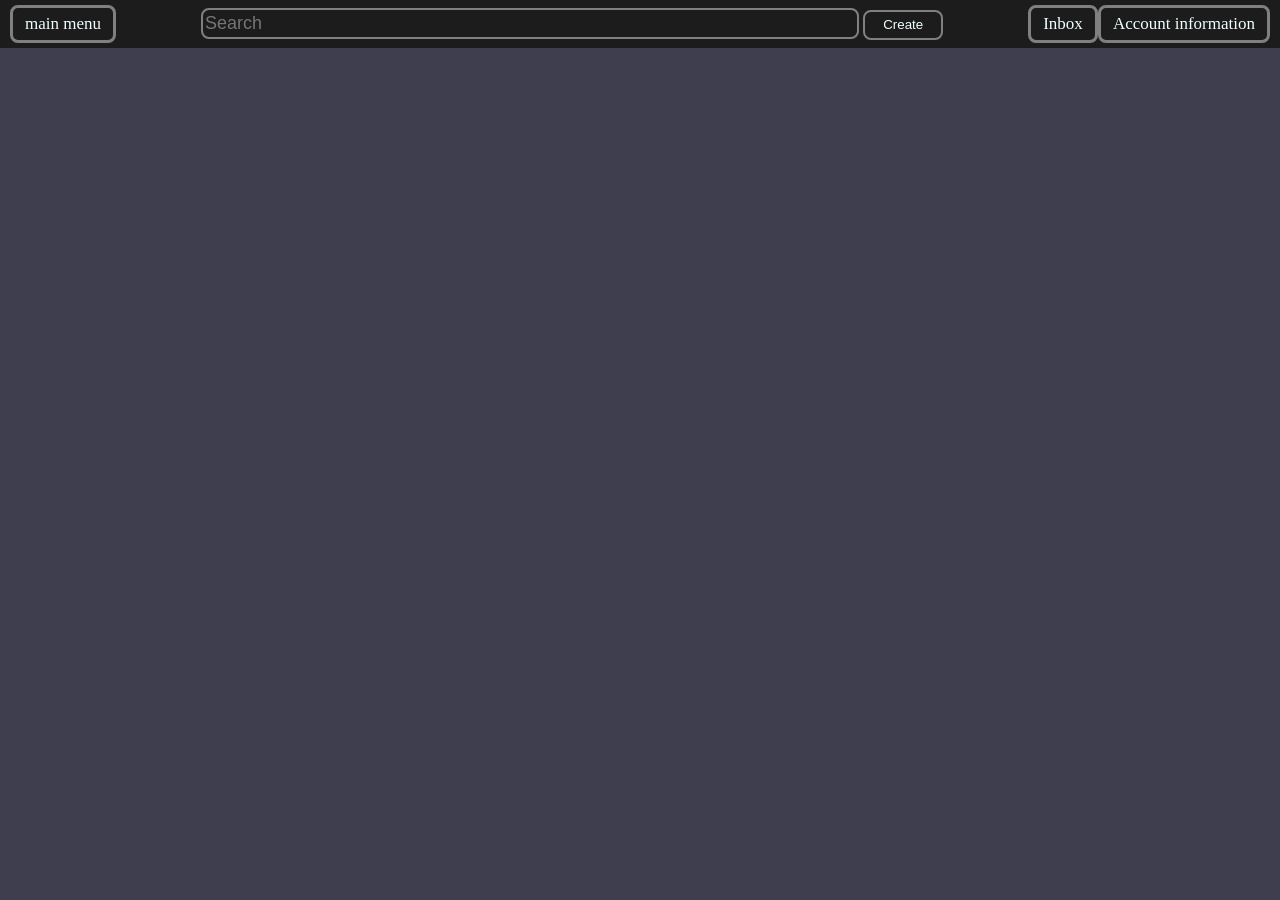
==== web/index.html @ ec380ee0 "feat:added navigation bar to an empty project" ====
<!DOCTYPE html>
<html lang="en">

<head>
    <link rel="stylesheet" href="style.css">
    <meta charset="UTF-8">
    <meta name="viewport" content="width=device-width, initial-scale=1.0">
    <title>Document</title>
</head>

<body>
    <header>
        <nav class = "nav-bar">
            <div class="nav-start">
                <a href="/" class = "nav-btn">main menu</a>
            </div>
            <div>
                <input type="text" placeholder="Search" class="nav-search-bar">
                <button class ="nav-create-btn">Create</button>
            </div>
            <div>
                <a href="#"class = "nav-btn" >
                <span>Inbox</span>
                <a href="#" class = "nav-btn">Account information</a>
            </div>
        </nav>
    </header>
</body>

</html>
---- web/style.css ----
:root{
    --nav-bg-color:#1d1c1c;
    --bg-color:#3e3e4f;
    --text-color:#817e7ec3;
    --text-size: 25px;
    --nav-bar-width:650px;
    --nav-bar-height:25px;
    --nav-text-color:azure;
}
body
{
    background-color: var(--bg-color);
    text-align: center;
    font-size: var(--text-size);
    color: var(--text-color);
    margin: 0;
}
header{
    color: var(--nav-bg-color);
    font-size: 17px;
    gap: 1rem;
    padding:5px 10px;
    height: 38px;
    background-color: var(--nav-bg-color);
}
.nav-bar{
    display: flex;
    align-items: center;
    justify-content: space-between;
}
.nav-search-bar
{
    border: 2px solid gray;
    border-radius: 8px;
    width:var(--nav-bar-width);
    height: var(--nav-bar-height);
    font-size: 18px;
    background-color: var(--nav-bg-color);
    color:azure;
}
.nav-create-btn
{
    border: 2px solid gray;
    border-radius: 8px;
    width:80px;
    height: 30px;
    background-color: var(--nav-bg-color);
    color:azure;
}
.nav-btn{
    display: inline-flex;
    align-items: center;
    padding: 6px 12px;
    background-color: transparent;
    color:var(--nav-text-color);
    text-decoration: none;
    border-radius: 8px;
    border:solid gray;
}
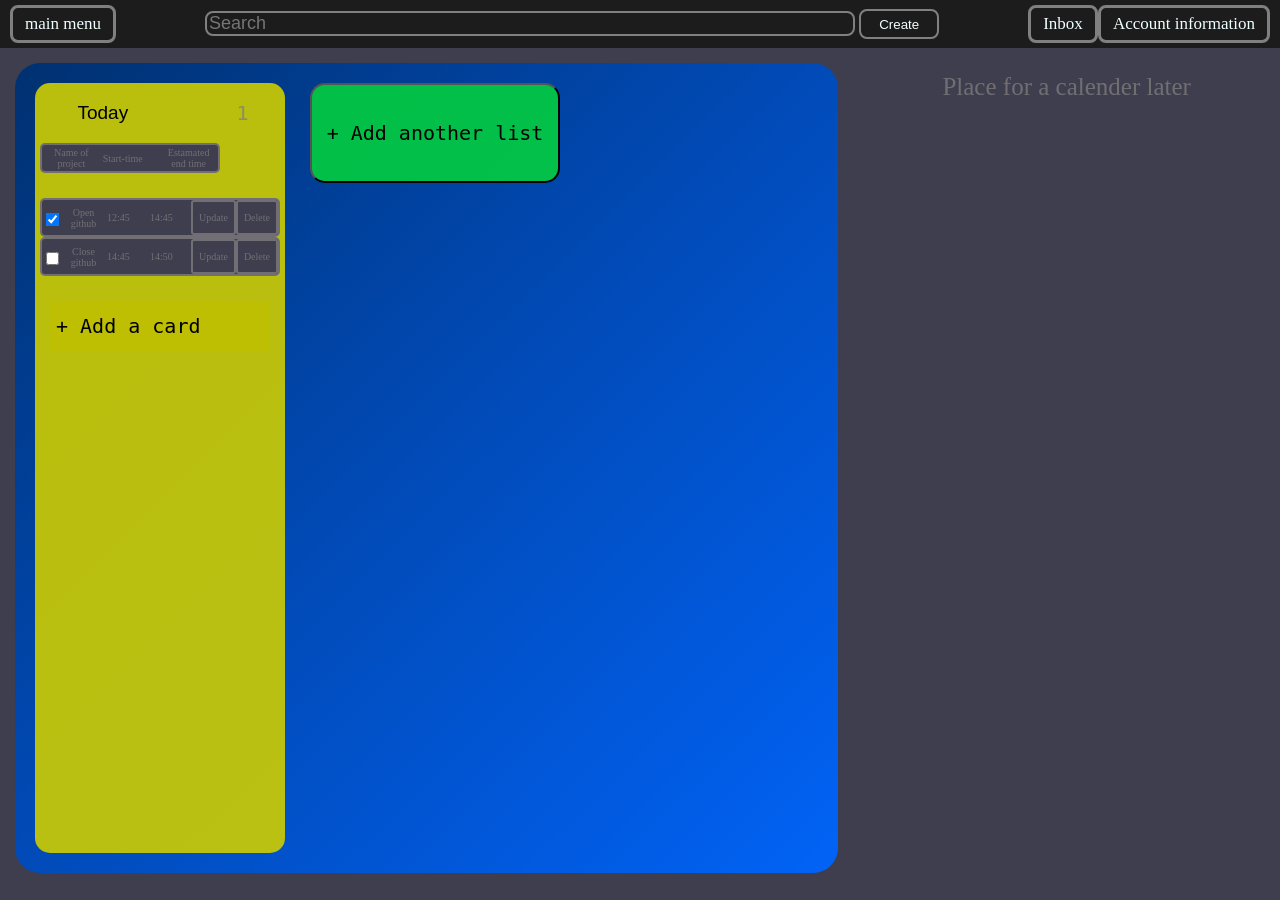
==== commit 1b2e22d8: "Add web and api folders" ====
--- a/web/index.html
+++ b/web/index.html
@@ -9,22 +9,84 @@
 </head>
 
 <body>
-    <header>
-        <nav class = "nav-bar">
+    <header class="nav-header">
+        <nav class="nav-bar">
             <div class="nav-start">
-                <a href="/" class = "nav-btn">main menu</a>
+                <a href="#" class="nav-btn">main menu</a>
             </div>
             <div>
                 <input type="text" placeholder="Search" class="nav-search-bar">
-                <button class ="nav-create-btn">Create</button>
+                <button class="nav-create-btn">Create</button>
             </div>
             <div>
-                <a href="#"class = "nav-btn" >
-                <span>Inbox</span>
-                <a href="#" class = "nav-btn">Account information</a>
+                <a href="#" class="nav-btn">
+                    <span>Inbox</span>
+                    <a href="#" class="nav-btn">Account information</a>
             </div>
         </nav>
     </header>
+    <main>
+        <section aria-labelledby="Board-area" class="Board">
+            <section class="single-board" id ="Board">
+                <header class="Board-header">
+                    <button type="button" class="Board-name-btn">Today</button>
+                    <input type="text" class="column-name-input" value="Today" aria-label="Column name" hidden id="Board_name">
+                    <span class="Task-counter">1</span>
+                </header>
+                <article>
+                    <article class="top-List-items-display">
+                        <div class="top-list-item">
+                            <div class="List-task-text">
+                                <span> Name of project</span>
+                            </div>
+                            <div class="List-task-text">
+                                <span> Start-time</span>
+                            </div>
+                            <div class="List-task-text">
+                                <span> Estamated end time</span>
+                            </div>
+                            <div class="List-btn-display">
+                            </div>
+                        </div>
+                    </article>
+                    <ul class="List-items-display" id="Today-List">
+                    </ul>
+                </article>
+                <footer class="List-footer">
+                    <div>
+                        <button type="button" class="Add-btn" id="open-form-btn">+ Add a card</button>
+                    </div>
+                </footer>
+            </section>
+
+            <section>
+                <button class="Add-list-btn">+ Add another list</button>
+            </section>
+        </section>
+        <section aria-labelledby="calender-area">
+            <p>
+                Place for a calender later
+            </p>
+        </section>
+
+    </main>
+
+    <section id="form-overlay" class="form-overlay hidden">
+        <form id="task_form" class="floating_form">
+            <h3>Add a new task</h3>
+            <input type="text" id="Task_name" placeholder="Enter task's name" required>
+            <input type="time" id="Task_Start_time" required>
+            <input type="time" id="Task_End_time" required>
+
+            <article class="Form-action">
+                <button type="submit" class="List-btn">Save </button>
+                <button type="button" id="Close-form-btn" class="List-btn">Close</button>
+            </article>
+
+        </form>
+
+    </section>
+    <script src="Script.js"></script>
 </body>
 
 </html>
--- a/web/style.css
+++ b/web/style.css
@@ -7,6 +7,9 @@
     --nav-bar-height:25px;
     --nav-text-color:azure;
 }
+* {
+  box-sizing: border-box;
+}
 body
 {
     background-color: var(--bg-color);
@@ -15,12 +18,12 @@
     color: var(--text-color);
     margin: 0;
 }
-header{
+.nav-header{
     color: var(--nav-bg-color);
     font-size: 17px;
     gap: 1rem;
     padding:5px 10px;
-    height: 38px;
+    height: auto;
     background-color: var(--nav-bg-color);
 }
 .nav-bar{
@@ -56,4 +59,311 @@
     text-decoration: none;
     border-radius: 8px;
     border:solid gray;
+}
+main
+{
+    display: grid;
+    grid-template-columns: 2fr 1fr;
+}
+.Board
+{
+    display: flex;
+    align-items:normal;
+    justify-content: start;
+    background:linear-gradient(to bottom right,#003171,#014bb9,#0163f6);
+    height: 90vh;
+    border-radius: 25px;
+    border-color: var(--text-color);
+    padding: 20px;
+    margin :15px;
+    gap: 25px;
+    flex-wrap: wrap;
+}
+.single-board
+{
+    background-color: rgba(203, 203, 3, 0.916);
+    border-radius: 15px;
+    min-height: 200px;
+    max-height: fit-content;
+    height: auto;
+    min-width: 250px;
+    max-width: fit-content;
+    width: auto;
+}
+.Board-header
+{
+    display: flex;
+    justify-content: center;
+    align-self:center;
+    font-size: 20px;
+    margin: 15px;
+    font-family: monospace;
+}
+.Board-name-btn
+{
+    width: 75%;
+    text-align: left;
+    height: 30px;
+    background-color: transparent;
+    border: none;
+    font-size: 19px;
+    cursor: pointer;
+}
+.Task-counter
+{
+    display: flex;
+    align-items: center;
+}
+
+.top-list-item
+{
+    list-style-type: none;
+    display: flex;
+    justify-content: space-between;
+    align-items: center;
+    justify-items: center;
+    background-color: #3e3e4f;
+    border-radius: 5px;
+    border: solid var(--text-color) 2px;
+    width: 75%;
+}
+.top-List-items-display
+{
+    padding: 0 5px;
+}
+.list-item
+{
+    list-style-type: none;
+    display: flex;
+    justify-content: space-between;
+    align-items: center;
+    justify-items: center;
+    background-color: #3e3e4f;
+    border-radius: 5px;
+    border: solid var(--text-color) 2px;
+}
+.List-items-display
+{
+    padding: 0 5px;
+}
+.List-btn-display
+{
+    display: flex;
+    justify-content: space-evenly;
+    align-items: center;
+}
+.List-btn
+{
+    height: 35px;
+    width: auto;
+    font-size: 10px;
+    font-family: math;
+    background-color: var(--bg-color);
+    color:var(--text-color);
+    border: solid 2px var(--text-color);
+    border-radius: 3px;
+}
+.List-btn:hover
+{
+    background-color: var(--text-color);
+    color:var(--bg-color);
+    border: solid 2px var(--bg-color);
+    cursor: pointer;
+}
+.List-task-text
+{
+    display: flex;
+    align-items: center;
+    justify-content: start;
+    width: 100%;
+    padding: 2px;
+    font-family: Georgia, 'Times New Roman', Times, serif;
+    font-size: 10px;
+}
+.List-checkbox:hover
+{
+    cursor: pointer;
+}
+.List-footer
+{
+    display: flex;
+    justify-content: center;
+    align-items: center;
+    width: 100%;
+}
+.Add-btn
+{
+    width: 220px;
+    height: 50px;
+    TEXT-ALIGN: left;
+    font-size: 20px;
+    font-family: monospace;
+    background-color: rgba(191, 191, 2, 0.916);
+    border: none;
+}
+.Add-btn:hover
+{
+     background-color: rgba(203, 203, 3, 0.916);
+     cursor: pointer;
+}
+.Add-list-btn
+{
+    background-color: rgba(3, 203, 66, 0.916);
+    border-radius: 15px;
+    min-height: 100px;
+    max-height: fit-content;
+    height: auto;
+    min-width: 250px;
+    max-width: fit-content;
+    width: auto;
+    font-family: monospace;
+    font-size: 20px;
+}
+.Add-list-btn:hover
+{
+     background-color: rgba(3, 223, 72, 0.916);
+     cursor: pointer;
+}
+
+.form-overlay{
+    z-index: 1000;
+    align-items: center;
+    justify-content: center;
+    background: radial-gradient(black, transparent);
+    position: fixed;
+    inset: 0;
+    display: flex;
+}
+.floating_form{
+    gap: 10px;
+    flex-direction: column;
+    display: flex;
+    height: auto;
+    width: 450px;
+    background: white;
+    border-radius: 15px;
+    padding: 15px;
+}
+.hidden {
+  display: none;
+}
+.form-actions {
+  display: flex;
+  gap: 10px;
+}
+
+
+
+
+
+
+
+
+
+
+@media(max-width: 840px)
+{
+    .nav-search-bar
+    {
+        width: 100%;
+    }
+}
+
+@media (max-width: 768px)
+{
+    body
+    {
+        font-size: 16px;
+        text-align: left;
+    }
+  .nav-header {
+    height: auto;
+    padding: 10px;
+  }
+  .nav-bar {
+    display: flex;
+    flex-direction: column;
+    align-items: stretch;
+    gap: 10px;
+    width: 100%;
+  }
+  .nav-search-bar
+  {
+    width: 100%;
+    justify-content: center;
+    text-align: center;
+    white-space: nowrap;
+  }
+  .nav-create-btn
+  {
+    width: 100%;
+    height: 40px;
+  }
+  .nav-btn{
+    width: 100%;
+    max-width: 100%;
+    height: 40px;
+    box-sizing: border-box;
+  }
+  main
+  {
+    display: flex;
+    flex-direction: column;
+    grid-template-columns: unset;
+  }
+  .Board
+  {
+    flex-direction: column;
+    align-items: stretch;
+    height: auto;
+    min-height: auto;
+    margin: 8px;
+    padding: 12px;
+    border-radius: 16px;
+    gap: 16px;
+  }
+  .single-board,
+  .Add-list-btn
+  {
+    min-width: unset;
+    max-width: 100%;
+    width: 100%;
+  }
+  .list-item
+  {
+    flex-direction: column;
+    align-items: center;
+    gap: 8px;
+    padding: 8px;
+  }
+  .List-task-text
+  {
+    justify-content:flex-start;
+  }
+  .List-btn-display
+  {
+    width:100%;
+    justify-content: space-between;
+  }
+  .List-btn
+  {
+    flex:1;
+    min-height: 44px;
+    font-size: 12px;
+  }
+  .Add-btn{
+    width:100%;
+    max-width: 100%;
+  }
+  .Board-name-btn
+  {
+    width: 100%;
+  }
+
+}
+
+@media (max-width: 480px) {
+  .nav-search-bar {
+    display: none;
+  }
 }
